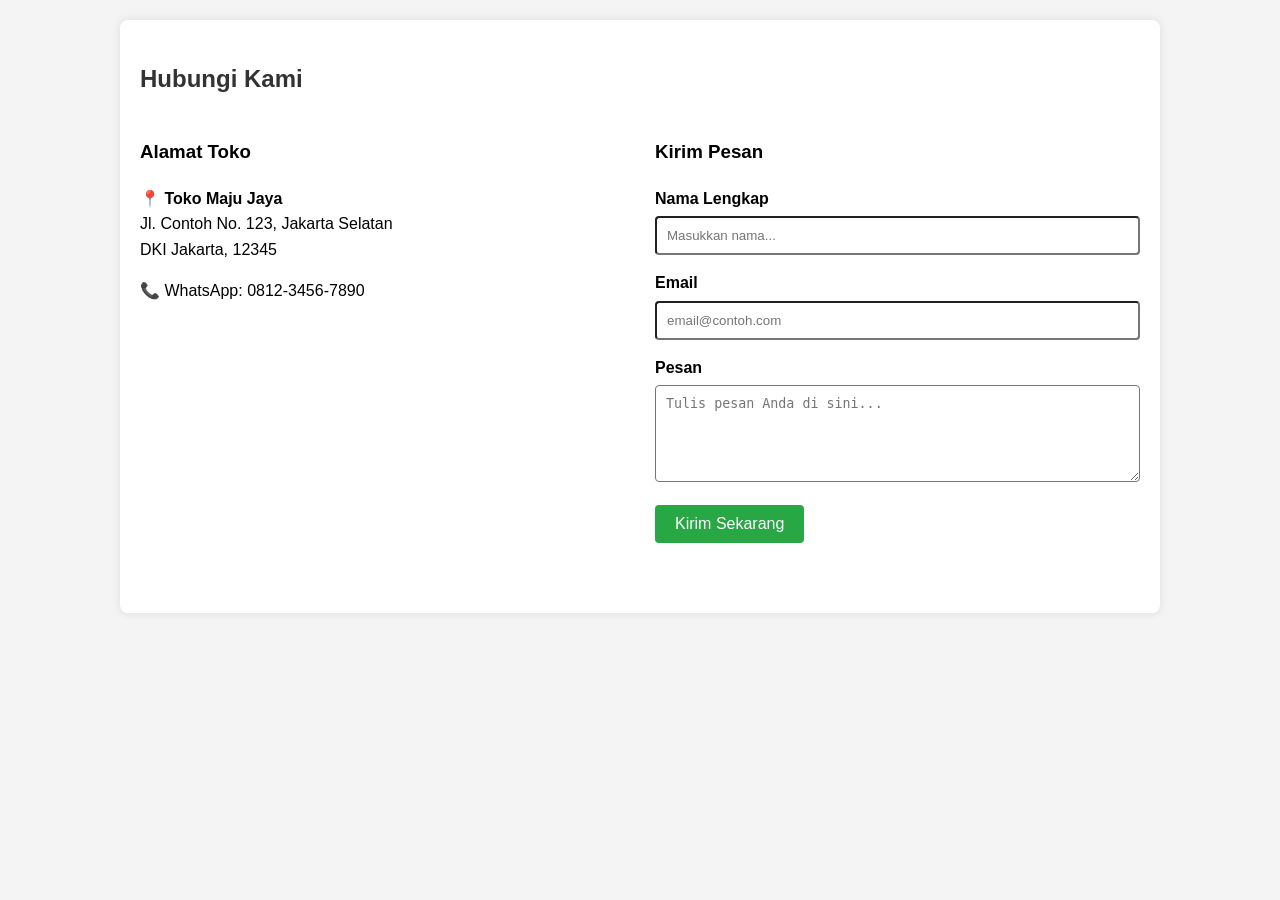
==== kontak.html @ 323ca9b3 "Add files via upload" ====
<!DOCTYPE html>
<html lang="id">
<head>
    <meta charset="UTF-8">
    <meta name="viewport" content="width=device-width, initial-scale=1.0">
    <title>Hubungi Kami - Toko Saya</title>
    <style>
        body { font-family: 'Segoe UI', Tahoma, Geneva, Verdana, sans-serif; line-height: 1.6; margin: 0; padding: 20px; background-color: #f4f4f4; }
        .container { max-width: 1000px; margin: auto; background: #fff; padding: 20px; border-radius: 8px; box-shadow: 0 0 10px rgba(0,0,0,0.1); }
        .grid { display: grid; grid-template-columns: 1fr 1fr; gap: 30px; }
        h2 { color: #333; }
        
        /* Form Styling */
        .form-group { margin-bottom: 15px; }
        label { display: block; margin-bottom: 5px; font-weight: bold; }
        input, textarea { width: 100%; padding: 10px; border: 1fr solid #ccc; border-radius: 4px; box-sizing: border-box; }
        button { background: #28a745; color: white; border: none; padding: 10px 20px; cursor: pointer; border-radius: 4px; font-size: 16px; }
        button:hover { background: #218838; }

        /* Map Styling */
        .map-responsive { overflow: hidden; padding-bottom: 56.25%; position: relative; height: 0; border-radius: 8px; }
        .map-responsive iframe { left: 0; top: 0; height: 100%; width: 100%; position: absolute; border: 0; }

        @media (max-width: 768px) { .grid { grid-template-columns: 1fr; } }
    </style>
</head>
<body>

<div class="container">
    <h2>Hubungi Kami</h2>
    <div class="grid">
        
        <div>
            <h3>Alamat Toko</h3>
            <p><strong>📍 Toko Maju Jaya</strong><br>
            Jl. Contoh No. 123, Jakarta Selatan<br>
            DKI Jakarta, 12345</p>
            <p>📞 WhatsApp: 0812-3456-7890</p>
            
            <div class="map-responsive">
                <iframe src="https://www.google.com/maps/embed?pb=!1m18!1m12!1m3!1d3966.255!2d106.824!3d-6.229!2m3!1f0!2f0!3f0!3m2!1i1024!2i768!4f13.1!3m3!1m2!1s0x0%3A0x0!2zNsKwMTMnNDQuNCJTIDEwNsKwNDknMjYuNCJF!5e0!3m2!1sid!2sid!4v1620000000000" allowfullscreen="" loading="lazy"></iframe>
            </div>
        </div>

        <div>
            <h3>Kirim Pesan</h3>
            <form action="#">
                <div class="form-group">
                    <label>Nama Lengkap</label>
                    <input type="text" placeholder="Masukkan nama..." required>
                </div>
                <div class="form-group">
                    <label>Email</label>
                    <input type="email" placeholder="email@contoh.com" required>
                </div>
                <div class="form-group">
                    <label>Pesan</label>
                    <textarea rows="5" placeholder="Tulis pesan Anda di sini..." required></textarea>
                </div>
                <button type="submit">Kirim Sekarang</button>
            </form>
        </div>

    </div>
</div>

</body>
</html>
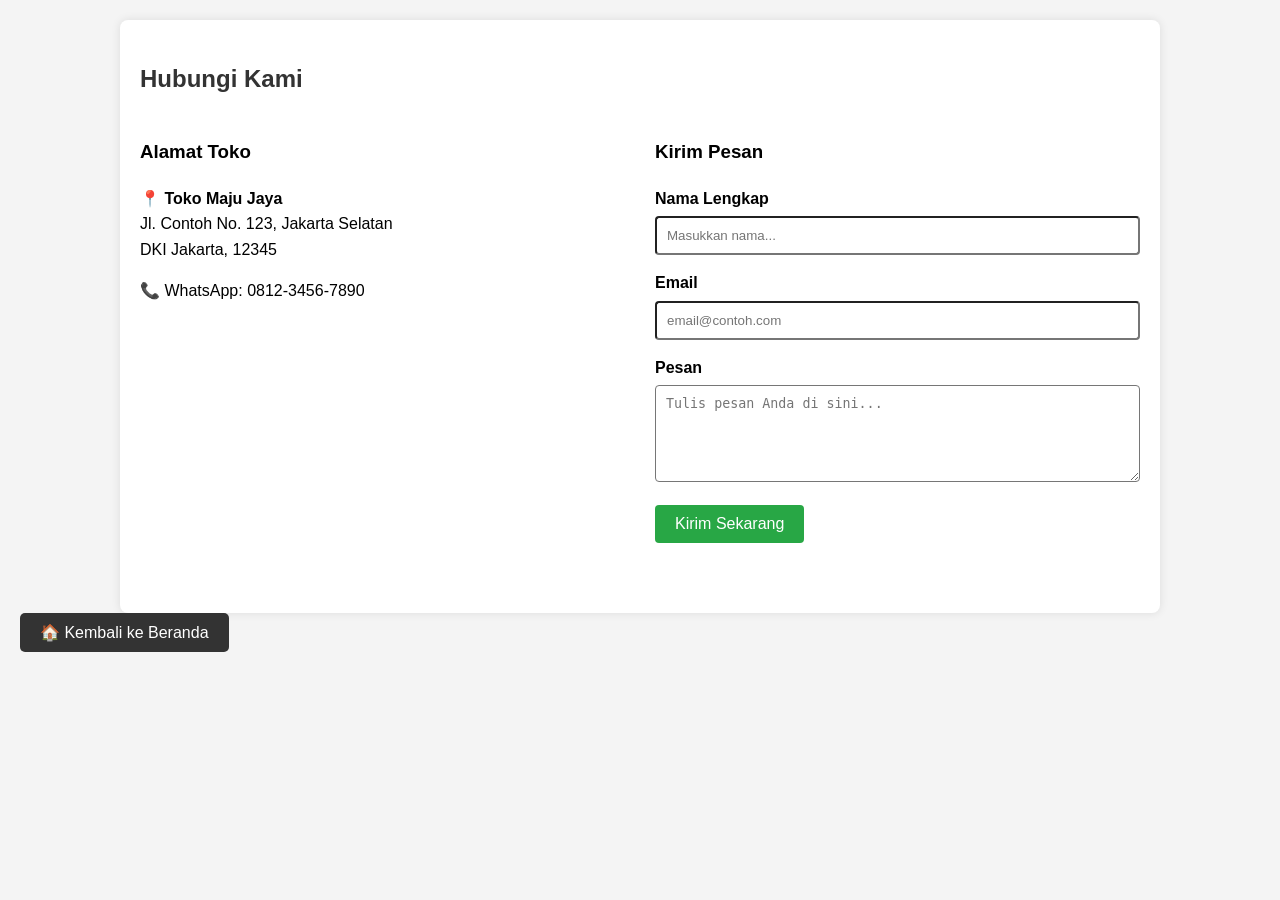
==== commit 7e4c526c: "Add files via upload" ====
--- a/kontak.html
+++ b/kontak.html
@@ -65,4 +65,9 @@
 </div>
 
 </body>
-</html>+</html>
+<a href="index.html" style="text-decoration: none;">
+    <button style="padding: 10px 20px; background-color: #333; color: white; border: none; border-radius: 5px; cursor: pointer;">
+        🏠 Kembali ke Beranda
+    </button>
+</a>
